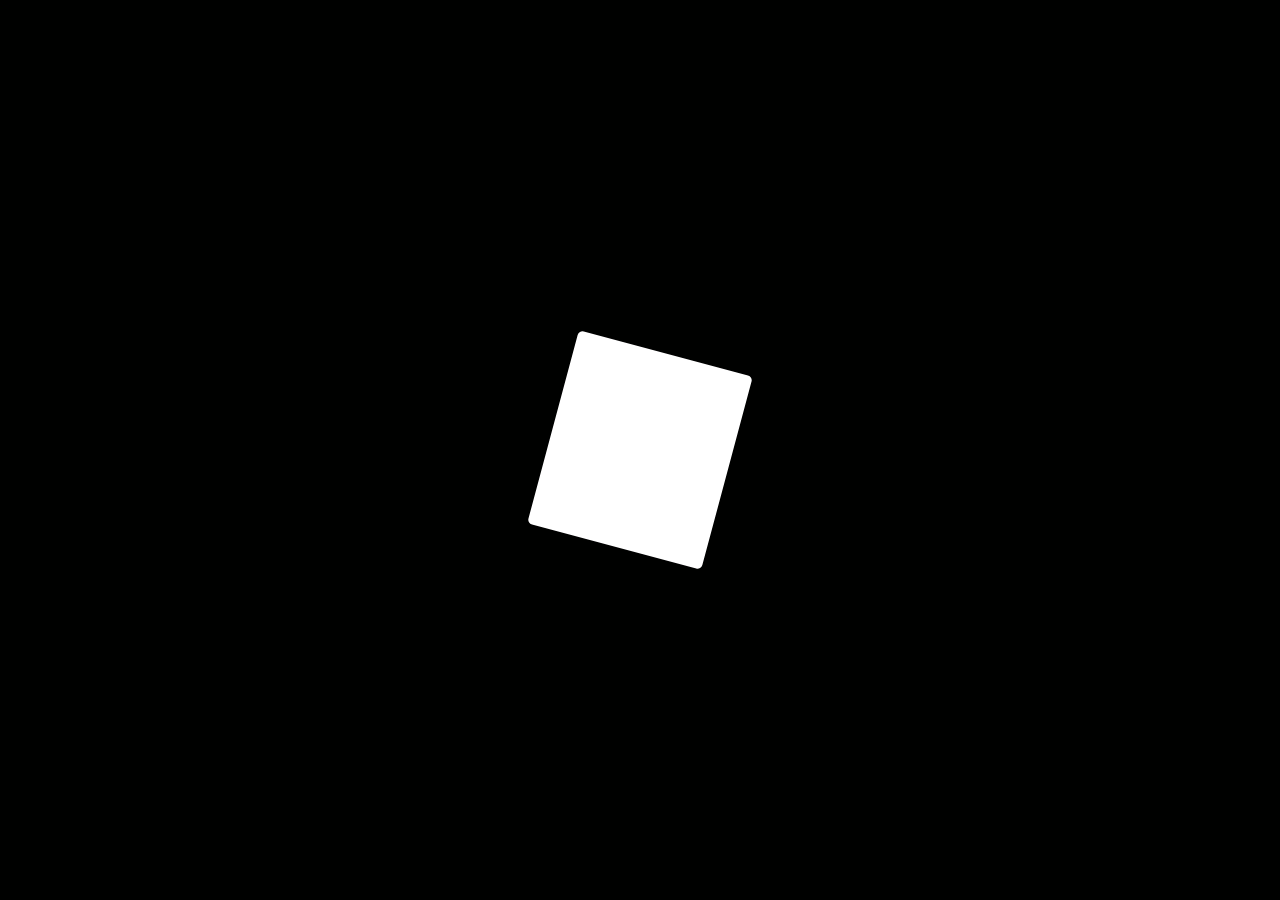
==== zadanie_1/zadanie_1.html @ a42f08ce "Add files via upload" ====
<!DOCTYPE html>
<html lang="en">
<head>
    <meta charset="UTF-8">
    <meta http-equiv="X-UA-Compatible" content="IE=edge">
    <meta name="viewport" content="width=
    , initial-scale=1.0">
    <title>Document</title>
    <link rel="stylesheet" href="zadanie_1.css">
</head>
<body>
    <div class="container">
        <div class="box">
            <div class="cube">
            </div>
        </div>
    </div>
</body>
</html>
---- zadanie_1/zadanie_1.css ----
* {
    margin: 0%;
    padding: 0%;
    box-sizing: border-box;
}

body {
    display: flex;
    justify-content: center;
    align-items: center;
    background: #000100;
    min-height: 100vh;
    overflow: hidden;
}

.container {
    position: 100%;
    transform: rotate(15deg);
}

.box {
    position: relative;
    display: flex;
    justify-content: center;
    align-items: center;
    width: calc(100%);
    -webkit-box-reflect: below 2px linear-gragient(transparent, #0004);
}

.cube {
    position: relative;
    width: 180px;
    height: 200px;
    background-color: rgb(255, 255, 255);
    0 0 25px;
    0 0 50px;
    0 0 75px;
    0 0 100px;
    border-radius: 5px;
    box-shadow: aquamarine;
    transform-origin: bottom left;
    cursor: pointer;

}
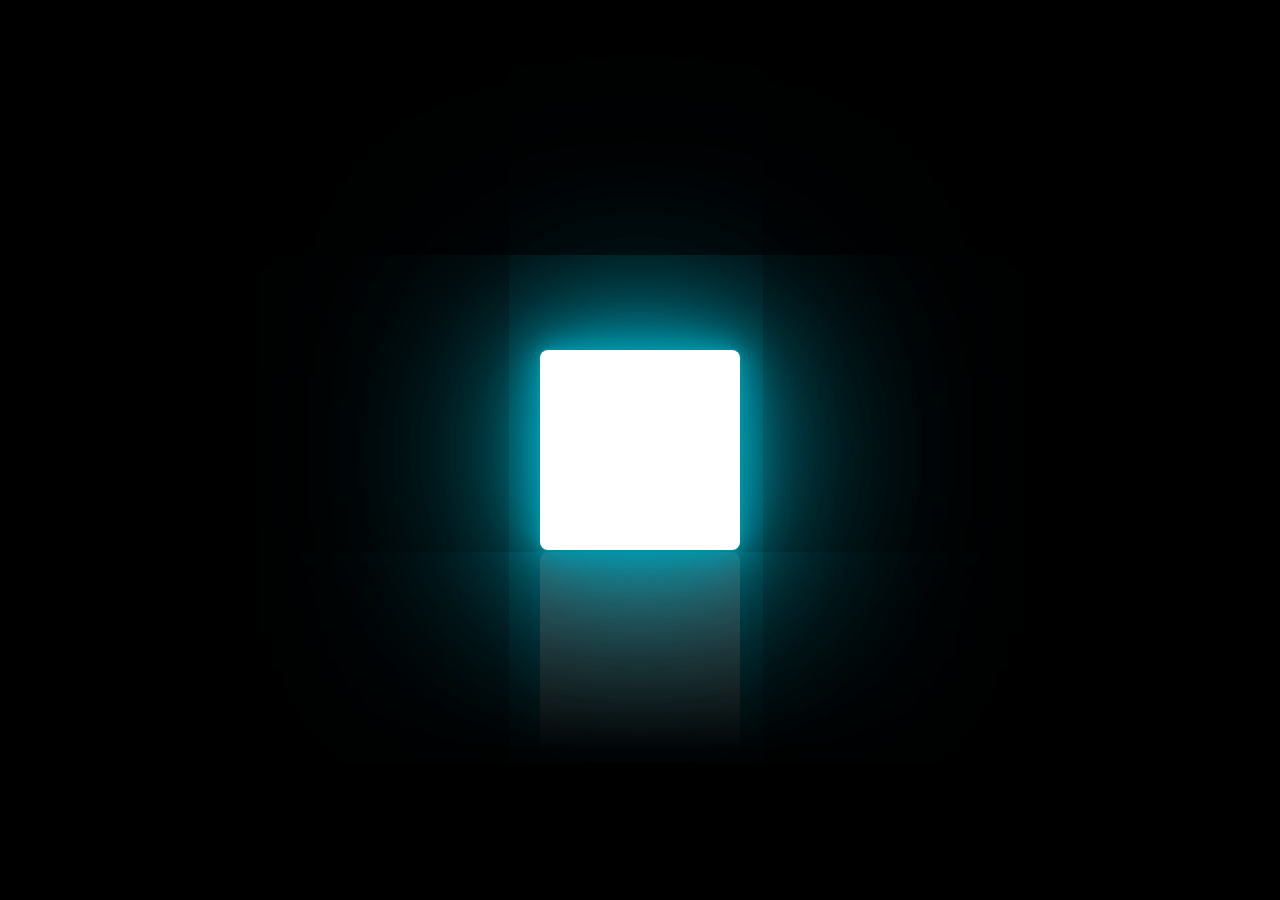
==== commit a7e46a3c: "Add files via upload" ====
--- a/zadanie_1/zadanie_1.html
+++ b/zadanie_1/zadanie_1.html
@@ -3,17 +3,17 @@
 <head>
     <meta charset="UTF-8">
     <meta http-equiv="X-UA-Compatible" content="IE=edge">
-    <meta name="viewport" content="width=
-    , initial-scale=1.0">
-    <title>Document</title>
+    <meta name="viewport" content="width=device-width, initial-scale=1.0">
     <link rel="stylesheet" href="zadanie_1.css">
+    <title>document</title>
 </head>
 <body>
-    <div class="container">
-        <div class="box">
-            <div class="cube">
-            </div>
-        </div>
+<div id = "container" class="container">
+    <div id = "box" class="box">
+        <div id = "cube" class="cube" onclick="clickCube()"></div>
     </div>
+</div>
+<script src="script_1.js"></script>
+    
 </body>
 </html>--- a/zadanie_1/zadanie_1.css
+++ b/zadanie_1/zadanie_1.css
@@ -1,6 +1,6 @@
 * {
-    margin: 0%;
-    padding: 0%;
+    margin: 0;
+    padding: 0;
     box-sizing: border-box;
 }
 
@@ -8,37 +8,69 @@
     display: flex;
     justify-content: center;
     align-items: center;
-    background: #000100;
     min-height: 100vh;
+    background: black;
     overflow: hidden;
+    
 }
-
 .container {
-    position: 100%;
-    transform: rotate(15deg);
+    position: relative;
+    width: 100%;
+    transform: rotate(0deg);  
+    transition: transform ease-in-out 0.5s; 
 }
-
 .box {
     position: relative;
     display: flex;
     justify-content: center;
     align-items: center;
-    width: calc(100%);
-    -webkit-box-reflect: below 2px linear-gragient(transparent, #0004);
+    -webkit-box-reflect: below 2px linear-gradient(transparent, #0004);
+    animation: animateSurface 1.5s ease-in-out infinite;
 }
-
 .cube {
     position: relative;
-    width: 180px;
     height: 200px;
+    width: 200px;
     background-color: rgb(255, 255, 255);
-    0 0 25px;
-    0 0 50px;
-    0 0 75px;
-    0 0 100px;
-    border-radius: 5px;
-    box-shadow: aquamarine;
+    box-shadow: 0 0 5px rgb(0, 155, 175, 0.979),
+    0 0 25px rgba(0, 155, 175, 0.979),
+    0 0 50px rgba(0, 155, 175, 0.979),
+    0 0 100px rgba(0, 155, 175, 0.979),
+    0 0 200px rgba(0, 155, 175, 0.979),
+    0 0 300px rgba(0, 155, 175, 0.979);
+    animation: cube 1.5s ease-in-out infinite;
     transform-origin: bottom left;
+    border-radius: 8px;
     cursor: pointer;
+    transition: background-color ease-in-out 0.25s, box-shadow ease-in-out 0.25s;
+    
+}
+@keyframes cube {
+    0% {
+         transform: rotate(0deg)
+    }
+    60% {
+        transform: rotate(-90deg)
+    }
+    65% {
+        transform: rotate(-85deg)
+    }
+    70% {
+        transform: rotate(-90deg)
+    }
+    75% {
+        transform: rotate(-87.5deg)
+    }
+    100% {
+        transform: rotate(-90deg)
+    }
 
+}
+@keyframes animateSurface {
+    0% {
+        transform: translateX(0);
+    }
+    100% {
+        transform: translateX(200px);
+    }
 }